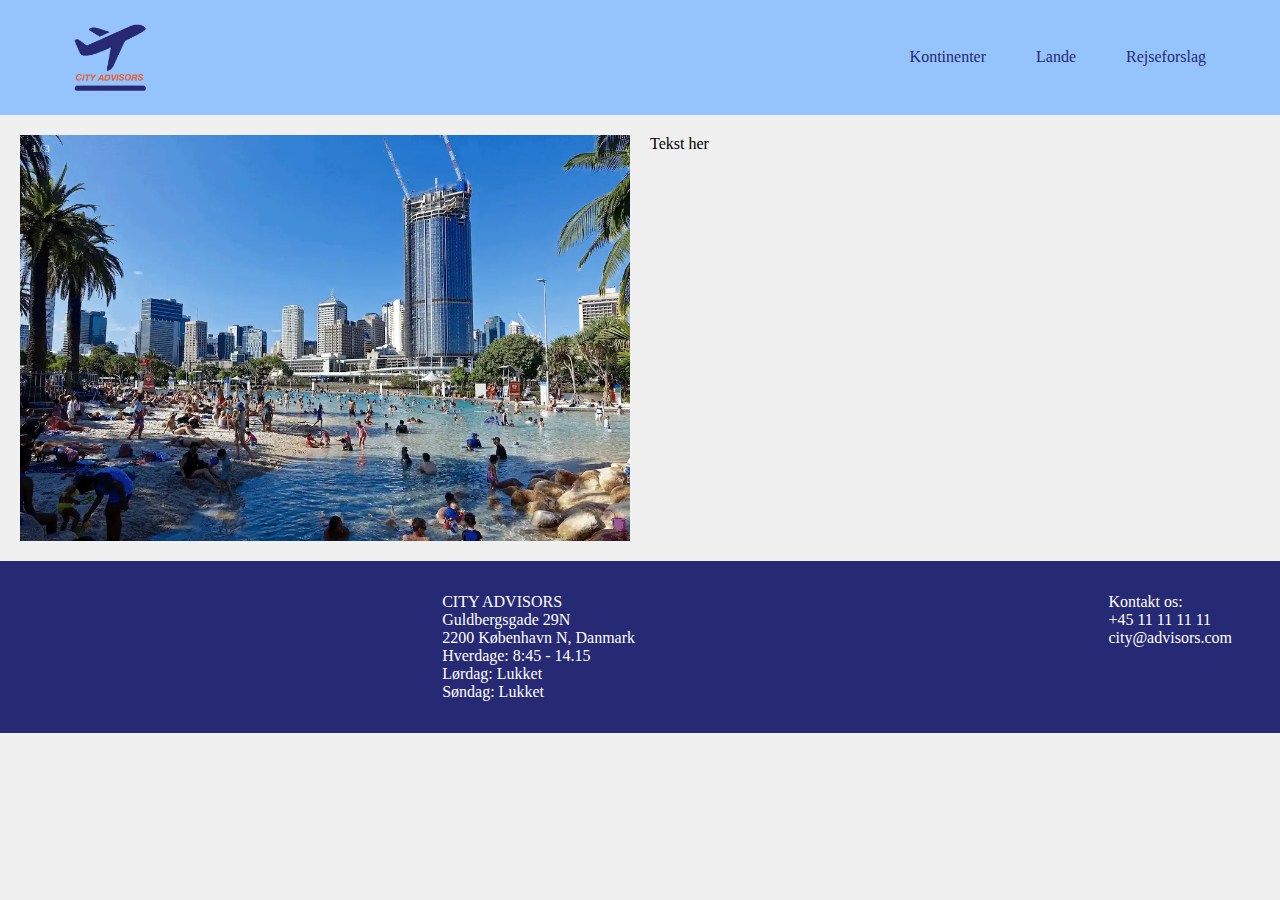
==== index.html @ 8c09bd36 "Tilføjet slideshow billeder" ====
<!DOCTYPE html>
<html lang="da">

<head>
    <meta charset="UTF-8">
    <meta http-equiv="X-UA-Compatible" content="IE=edge">
    <meta name="viewport" content="width=device-width, initial-scale=1.0">
    <link rel="stylesheet" href="css/index.css">
    <link rel="stylesheet" href="css/generel.css">
    <link rel="stylesheet" href="css/layout.css">
    <title>City Advisors</title>
</head>

<body>
    <header>
        <div>
            <a class="logo" href="index.html"><img src="img/cityadvisor_logo.webp" alt="logo-header"></a>
        </div>
        <div id="container">
            <div>
                <div class="bar1"></div>
                <div class="bar2"></div>
                <div class="bar3"></div>
            </div>

        </div>
        <nav class="main-menu">
            <ul>
                <li><a class="cta" href="kontinenter.html">Kontinenter</a></li>
                <li><a class="cta" href="lande.html">Lande</a></li>
                <li><a class="cta" href="forslag.html">Rejseforslag</a></li>
            </ul>
        </nav>
    </header>
    <main>
        <div class="grid_1-1">
            <div>
                <div class="slideshow-container">
                    <div class="mySlides fade">
                        <div class="numbertext">1 / 3</div>
                        <img src="img/water.webp" alt="Forsidebillede 1" style="width: 100%;">
                    </div>
                </div>
                <div class="slideshow-container">
                    <div class="mySlides fade">
                        <div class="numbertext">2 / 3</div>
                        <img src="img/womens.webp" alt="Forsidebillede 2" style="width: 100%;">
                    </div>
                </div>
                <div class="slideshow-container">
                    <div class="mySlides fade">
                        <div class="numbertext">3 / 3</div>
                        <img src="img/rismark.webp" alt="Forsidebillede 3" style="width: 100%;">
                    </div>
                </div>
                <div>
                    <span class="dot"></span>
                    <span class="dot"></span>
                    <span class="dot"></span>
                </div>
            </div>
            <div>
                <p>Tekst her</p>
            </div>
        </div>

    </main>
    <footer>
        <div class="grid_footer">
            <p class="footer_p">CITY ADVISORS <br>
                Guldbergsgade 29N <br>
                2200 København N, Danmark <br>
                Hverdage: 8:45 - 14.15 <br>
                Lørdag: Lukket <br>
                Søndag: Lukket <br>
            </p>
            <p class="footer_p">
                Kontakt os: <br>
                +45 11 11 11 11 <br>
                city@advisors.com <br>
            </p>
        </div>
    </footer>
</body>
<script src="js/burger.js"></script>
<script src="js/slide.js"></script>

</html>
---- css/index.css ----
/************* Slideshow *************/

@media (min-width: 800px) {
  .grid_1-1 {
    display: grid;
    grid-template-columns: 1fr 1fr;
    gap: 20px;
    padding: 20px;
  }
}

/************* Slideshow *************/

.myslides {
  display: none;
}

img {
  vertical-align: middle;
}

.slideshow-container {
  max-width: 1150px;
  position: relative;
  margin: auto;
}

.numbertext {
  color: #f2f2f2;
  font-size: 10px;
  padding: 8px 12px;
  position: absolute;
  top: 0;
}

.active {
  background-color: #717171;
}

.fade {
  animation-name: fade;
  animation-duration: 1.5s;
}

@keyframes fade {
  from {
    opacity: 0.4s;
  }
  to {
    opacity: 1;
  }
}

@media only screen and (max-width: 300px) {
  .text {
    font-size: 10px;
  }
}
---- css/generel.css ----
* {
  margin: 0;
  padding: 0;
  box-sizing: border-box;
}

img {
  width: 100%;
  height: auto;
  display: block;
}

body {
  background-color: #f0f0f0;
}

/************* Header *************/

header {
  top: 0;
  padding: 1.5rem;
  display: flex;
  justify-content: space-between;
  align-items: center;
  background-color: #95c4fd;
}

ul {
  list-style-type: none;
  display: flex;
  gap: 50px;
  margin-right: 50px;
}

nav ul a {
  list-style-type: none;
  text-decoration: none;
}

/************* Logo *************/

.logo {
  display: block;
  width: 4.5rem;
  margin-left: 50px;
}

@media (max-width: 800px) {
  .logo {
    width: 4rem;
    margin-left: 20px;
  }
}

/************* Burger Menu *************/

#container {
  background: transparent;
  border: none;
  display: none;
  text-align: right;
}

@media (max-width: 800px) {
  #container {
    display: block;
  }
  .main-menu.shown {
    display: contents;
  }

  .main-menu ul {
    display: none;
  }

  .main-menu.shown ul {
    border-top: 1px solid #262973;
    padding-top: 1rem;
    display: flex;
    flex-flow: column;
    flex-basis: 100%;
  }

  #container {
    display: grid;
    justify-content: end;
    cursor: pointer;
    width: 100%;
  }
  .main-menu.shown li {
    text-align: end;
  }

  .bar1,
  .bar2,
  .bar3 {
    width: 35px;
    height: 5px;
    background-color: #262973;
    margin: 6px 0;
    transition: 0.4s;
  }

  /***** Rotater første bar *****/
  .change .bar1 {
    transform: translate(0, 11px) rotate(-45deg);
  }

  /***** Rotater anden bar *****/
  .change .bar2 {
    opacity: 0;
  }

  /***** Rotater tredje bar *****/
  .change .bar3 {
    transform: translate(0, -11px) rotate(45deg);
  }
}

/************* Links *************/

.cta {
  list-style-type: none;
  text-decoration: none;
  color: #262973;
}

.cta:hover {
  color: #ff6c00;
}

/************* Footer *************/

footer {
  padding: 2rem 3rem;
  background-color: #262973;
  font-size: 1rem;
  color: white;
}

.grid_footer {
  display: grid;
  gap: 10px;
  grid-template-columns: 1fr 1fr;
  justify-items: right;
}
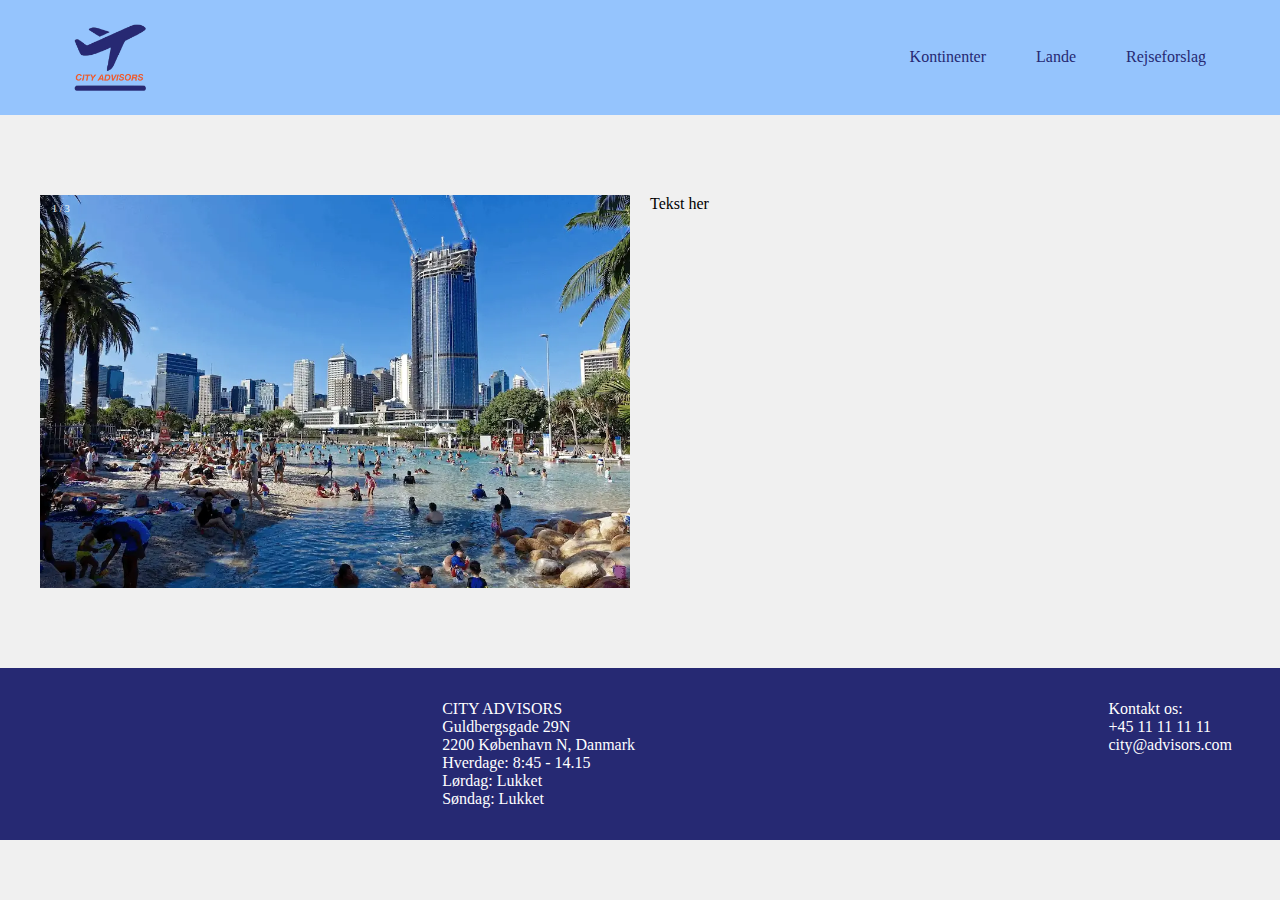
==== commit b43aa67e: "ændringer" ====
--- a/index.html
+++ b/index.html
@@ -1,88 +1,99 @@
 <!DOCTYPE html>
 <html lang="da">
+  <head>
+    <meta charset="UTF-8" />
+    <meta http-equiv="X-UA-Compatible" content="IE=edge" />
+    <meta name="viewport" content="width=device-width, initial-scale=1.0" />
+    <link rel="stylesheet" href="css/index.css" />
+    <link rel="stylesheet" href="css/generel.css" />
+    <link rel="stylesheet" href="css/layout.css" />
+    <title>City Advisors</title>
+  </head>
 
-<head>
-    <meta charset="UTF-8">
-    <meta http-equiv="X-UA-Compatible" content="IE=edge">
-    <meta name="viewport" content="width=device-width, initial-scale=1.0">
-    <link rel="stylesheet" href="css/index.css">
-    <link rel="stylesheet" href="css/generel.css">
-    <link rel="stylesheet" href="css/layout.css">
-    <title>City Advisors</title>
-</head>
-
-<body>
+  <body>
     <header>
+      <div>
+        <a class="logo" href="index.html"
+          ><img src="img/cityadvisor_logo.webp" alt="logo-header"
+        /></a>
+      </div>
+      <div id="container">
         <div>
-            <a class="logo" href="index.html"><img src="img/cityadvisor_logo.webp" alt="logo-header"></a>
+          <div class="bar1"></div>
+          <div class="bar2"></div>
+          <div class="bar3"></div>
         </div>
-        <div id="container">
-            <div>
-                <div class="bar1"></div>
-                <div class="bar2"></div>
-                <div class="bar3"></div>
-            </div>
-
-        </div>
-        <nav class="main-menu">
-            <ul>
-                <li><a class="cta" href="kontinenter.html">Kontinenter</a></li>
-                <li><a class="cta" href="lande.html">Lande</a></li>
-                <li><a class="cta" href="forslag.html">Rejseforslag</a></li>
-            </ul>
-        </nav>
+      </div>
+      <nav class="main-menu">
+        <ul>
+          <li><a class="cta" href="kontinenter.html">Kontinenter</a></li>
+          <li><a class="cta" href="lande.html">Lande</a></li>
+          <li><a class="cta" href="forms.html">Rejseforslag</a></li>
+        </ul>
+      </nav>
     </header>
     <main>
-        <div class="grid_1-1">
-            <div>
-                <div class="slideshow-container">
-                    <div class="mySlides fade">
-                        <div class="numbertext">1 / 3</div>
-                        <img src="img/water.webp" alt="Forsidebillede 1" style="width: 100%;">
-                    </div>
-                </div>
-                <div class="slideshow-container">
-                    <div class="mySlides fade">
-                        <div class="numbertext">2 / 3</div>
-                        <img src="img/womens.webp" alt="Forsidebillede 2" style="width: 100%;">
-                    </div>
-                </div>
-                <div class="slideshow-container">
-                    <div class="mySlides fade">
-                        <div class="numbertext">3 / 3</div>
-                        <img src="img/rismark.webp" alt="Forsidebillede 3" style="width: 100%;">
-                    </div>
-                </div>
-                <div>
-                    <span class="dot"></span>
-                    <span class="dot"></span>
-                    <span class="dot"></span>
-                </div>
+      <div class="grid_1-1">
+        <div>
+          <div class="slideshow-container">
+            <div class="mySlides fade">
+              <div class="numbertext">1 / 3</div>
+              <img
+                src="img/water.webp"
+                alt="Forsidebillede 1"
+                style="width: 100%"
+              />
             </div>
-            <div>
-                <p>Tekst her</p>
+          </div>
+          <div class="slideshow-container">
+            <div class="mySlides fade">
+              <div class="numbertext">2 / 3</div>
+              <img
+                src="img/womens.webp"
+                alt="Forsidebillede 2"
+                style="width: 100%"
+              />
             </div>
+          </div>
+          <div class="slideshow-container">
+            <div class="mySlides fade">
+              <div class="numbertext">3 / 3</div>
+              <img
+                src="img/rismark.webp"
+                alt="Forsidebillede 3"
+                style="width: 100%"
+              />
+            </div>
+          </div>
+          <div>
+            <span class="dot"></span>
+            <span class="dot"></span>
+            <span class="dot"></span>
+          </div>
         </div>
-
+        <div>
+          <p>Tekst her</p>
+        </div>
+      </div>
     </main>
     <footer>
-        <div class="grid_footer">
-            <p class="footer_p">CITY ADVISORS <br>
-                Guldbergsgade 29N <br>
-                2200 København N, Danmark <br>
-                Hverdage: 8:45 - 14.15 <br>
-                Lørdag: Lukket <br>
-                Søndag: Lukket <br>
-            </p>
-            <p class="footer_p">
-                Kontakt os: <br>
-                +45 11 11 11 11 <br>
-                city@advisors.com <br>
-            </p>
-        </div>
+      <div class="grid_footer">
+        <p class="footer_p">
+          CITY ADVISORS <br />
+          Guldbergsgade 29N <br />
+          2200 København N, Danmark <br />
+          Hverdage: 8:45 - 14.15 <br />
+          Lørdag: Lukket <br />
+          Søndag: Lukket <br />
+        </p>
+        <p class="footer_p">
+          Kontakt os: <br />
+          +45 11 11 11 11 <br />
+          city@advisors.com <br />
+        </p>
+      </div>
     </footer>
-</body>
-<script src="js/burger.js"></script>
-<script src="js/slide.js"></script>
-
-</html>+  </body>
+  <script src="js/burger.js"></script>
+  <script src="js/slide.js"></script>
+</html>
--- a/css/index.css
+++ b/css/index.css
@@ -5,7 +5,15 @@
     display: grid;
     grid-template-columns: 1fr 1fr;
     gap: 20px;
-    padding: 20px;
+    padding: 40px;
+    margin-top: 40px;
+    margin-bottom: 40px;
+  }
+}
+
+@media (max-width: 800px) {
+  .grid_1-1 {
+    padding: 10px;
   }
 }
 
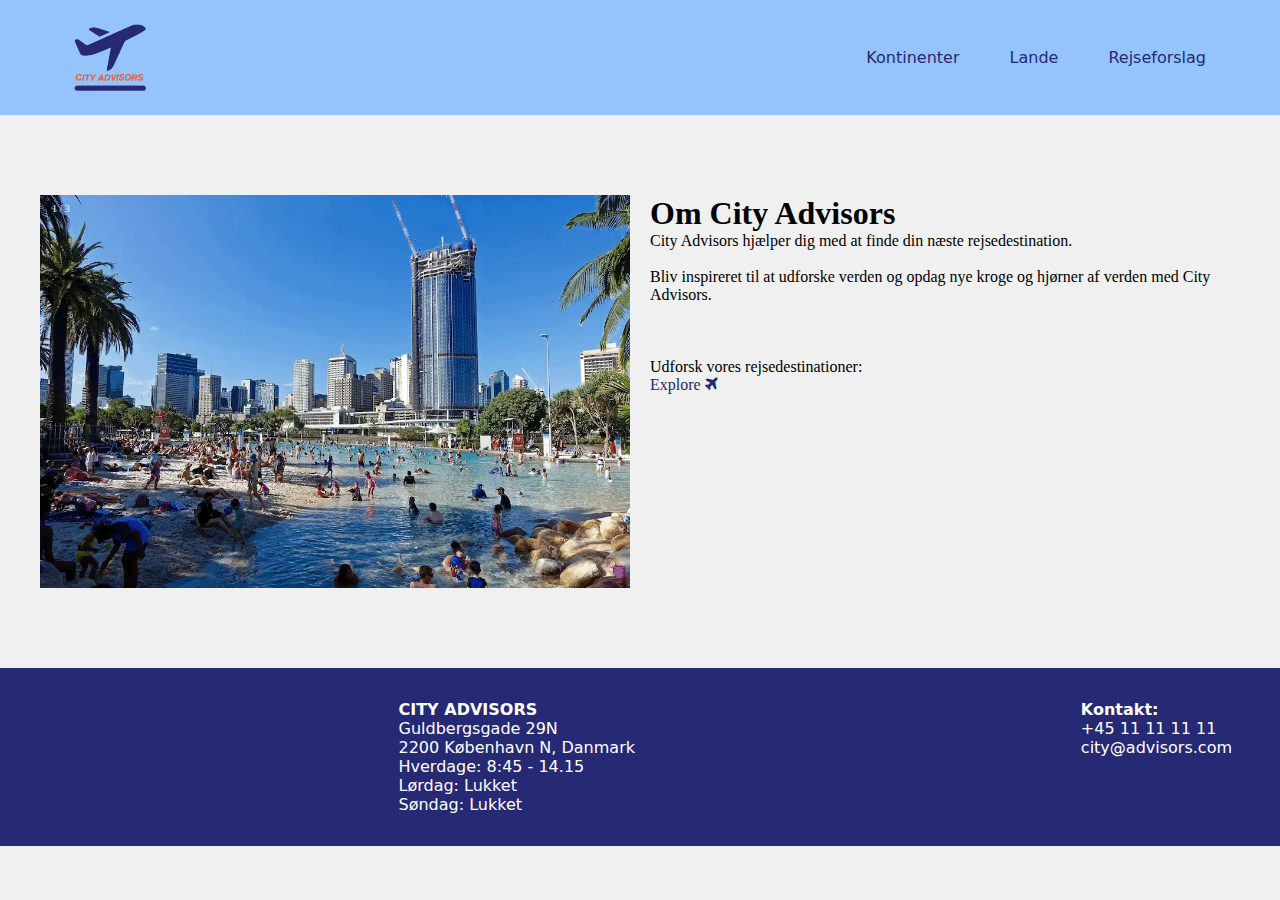
==== commit d70ecd1a: "rettet forside" ====
--- a/index.html
+++ b/index.html
@@ -1,21 +1,25 @@
 <!DOCTYPE html>
 <html lang="da">
-  <head>
-    <meta charset="UTF-8" />
-    <meta http-equiv="X-UA-Compatible" content="IE=edge" />
-    <meta name="viewport" content="width=device-width, initial-scale=1.0" />
-    <link rel="stylesheet" href="css/index.css" />
-    <link rel="stylesheet" href="css/generel.css" />
-    <link rel="stylesheet" href="css/layout.css" />
-    <title>City Advisors</title>
-  </head>
 
-  <body>
-    <header>
+<head>
+  <meta charset="UTF-8">
+  <meta http-equiv="X-UA-Compatible" content="IE=edge">
+  <meta name="viewport" content="width=device-width, initial-scale=1.0">
+  <link rel="stylesheet" href="https://maxcdn.bootstrapcdn.com/font-awesome/4.4.0/css/font-awesome.min.css">
+  <link rel="stylesheet" href="css/index.css">
+  <link rel="stylesheet" href="css/generel.css">
+  <link rel="stylesheet" href="css/layout.css">
+  <title>City Advisors</title>
+</head>
+
+<body>
+  <header>
+    <div>
+      <a class="logo" href="index.html"><img src="img/cityadvisor_logo.webp" alt="logo-header" /></a>
+    </div>
+    <div id="container">
       <div>
-        <a class="logo" href="index.html"
-          ><img src="img/cityadvisor_logo.webp" alt="logo-header"
-        /></a>
+        <a class="logo" href="index.html"><img src="img/cityadvisor_logo.webp" alt="logo-header" /></a>
       </div>
       <div id="container">
         <div>
@@ -24,76 +28,80 @@
           <div class="bar3"></div>
         </div>
       </div>
-      <nav class="main-menu">
-        <ul>
-          <li><a class="cta" href="kontinenter.html">Kontinenter</a></li>
-          <li><a class="cta" href="lande.html">Lande</a></li>
-          <li><a class="cta" href="forms.html">Rejseforslag</a></li>
-        </ul>
-      </nav>
-    </header>
-    <main>
-      <div class="grid_1-1">
-        <div>
-          <div class="slideshow-container">
-            <div class="mySlides fade">
-              <div class="numbertext">1 / 3</div>
-              <img
-                src="img/water.webp"
-                alt="Forsidebillede 1"
-                style="width: 100%"
-              />
-            </div>
+    </div>
+    <nav class="main-menu">
+      <ul>
+        <li><a class="cta" href="kontinenter.html">Kontinenter</a></li>
+        <li><a class="cta" href="lande.html">Lande</a></li>
+        <li><a class="cta" href="forms.html">Rejseforslag</a></li>
+      </ul>
+    </nav>
+
+  </header>
+  <main>
+    <div class="grid_1-1">
+      <div>
+        <div class="slideshow-container">
+          <div class="mySlides fade">
+            <div class="numbertext">1 / 3</div>
+            <img src="img/water.webp" alt="Forsidebillede 1" style="width: 100%" />
           </div>
-          <div class="slideshow-container">
-            <div class="mySlides fade">
-              <div class="numbertext">2 / 3</div>
-              <img
-                src="img/womens.webp"
-                alt="Forsidebillede 2"
-                style="width: 100%"
-              />
-            </div>
+        </div>
+        <div class="slideshow-container">
+          <div class="mySlides fade">
+            <div class="numbertext">2 / 3</div>
+            <img src="img/womens.webp" alt="Forsidebillede 2" style="width: 100%" />
           </div>
-          <div class="slideshow-container">
-            <div class="mySlides fade">
-              <div class="numbertext">3 / 3</div>
-              <img
-                src="img/rismark.webp"
-                alt="Forsidebillede 3"
-                style="width: 100%"
-              />
-            </div>
-          </div>
-          <div>
-            <span class="dot"></span>
-            <span class="dot"></span>
-            <span class="dot"></span>
+        </div>
+        <div class="slideshow-container">
+          <div class="mySlides fade">
+            <div class="numbertext">3 / 3</div>
+            <img src="img/rismark.webp" alt="Forsidebillede 3" style="width: 100%;">
           </div>
         </div>
         <div>
-          <p>Tekst her</p>
+          <span class="dot"></span>
+          <span class="dot"></span>
+          <span class="dot"></span>
         </div>
       </div>
-    </main>
-    <footer>
-      <div class="grid_footer">
-        <p class="footer_p">
-          CITY ADVISORS <br />
-          Guldbergsgade 29N <br />
-          2200 København N, Danmark <br />
-          Hverdage: 8:45 - 14.15 <br />
-          Lørdag: Lukket <br />
-          Søndag: Lukket <br />
-        </p>
-        <p class="footer_p">
-          Kontakt os: <br />
-          +45 11 11 11 11 <br />
-          city@advisors.com <br />
-        </p>
+      <div class="center">
+        <h1 class="orange">Om City Advisors</h1>
+        <div class="blue">
+          <p>City Advisors hjælper dig med at finde din næste rejsedestination.</p>
+          <br>
+          <p>Bliv inspireret til at udforske verden og opdag nye kroge og hjørner af verden
+            med City Advisors.</p>
+          <br>
+          <br>
+          <br>
+          <p class="padding">Udforsk vores rejsedestinationer:</p>
+        </div>
+        <a href="kontinenter.html" class="cta knap">Explore <i class="fa fa-plane"></i></a>
+        <br>
+        <br>
+        <br>
       </div>
-    </footer>
-  </body>
-  <script src="js/burger.js"></script>
-  <script src="js/slide.js"></script>
-</html>
+    </div>
+  </main>
+  <footer>
+    <div class="grid_footer">
+      <p class="footer_p"><b class="orange">CITY ADVISORS</b> <br>
+        Guldbergsgade 29N <br>
+        2200 København N, Danmark <br>
+        Hverdage: 8:45 - 14.15 <br>
+        Lørdag: Lukket <br>
+        Søndag: Lukket <br>
+      </p>
+      <p class="footer_p">
+        <b class="orange">Kontakt:</b><br>
+        +45 11 11 11 11 <br>
+        city@advisors.com <br>
+      </p>
+    </div>
+  </footer>
+</body>
+<script src="js/burger.js"></script>
+<script src="js/slide.js"></script>
+
+</html>--- a/css/generel.css
+++ b/css/generel.css
@@ -35,6 +35,8 @@
 nav ul a {
   list-style-type: none;
   text-decoration: none;
+  font-family: system-ui, -apple-system, BlinkMacSystemFont, "Segoe UI", Roboto,
+    Oxygen, Ubuntu, Cantarell, "Open Sans", "Helvetica Neue", sans-serif;
 }
 
 /************* Logo *************/
@@ -136,6 +138,8 @@
   background-color: #262973;
   font-size: 1rem;
   color: white;
+  font-family: system-ui, -apple-system, BlinkMacSystemFont, "Segoe UI", Roboto,
+    Oxygen, Ubuntu, Cantarell, "Open Sans", "Helvetica Neue", sans-serif;
 }
 
 .grid_footer {
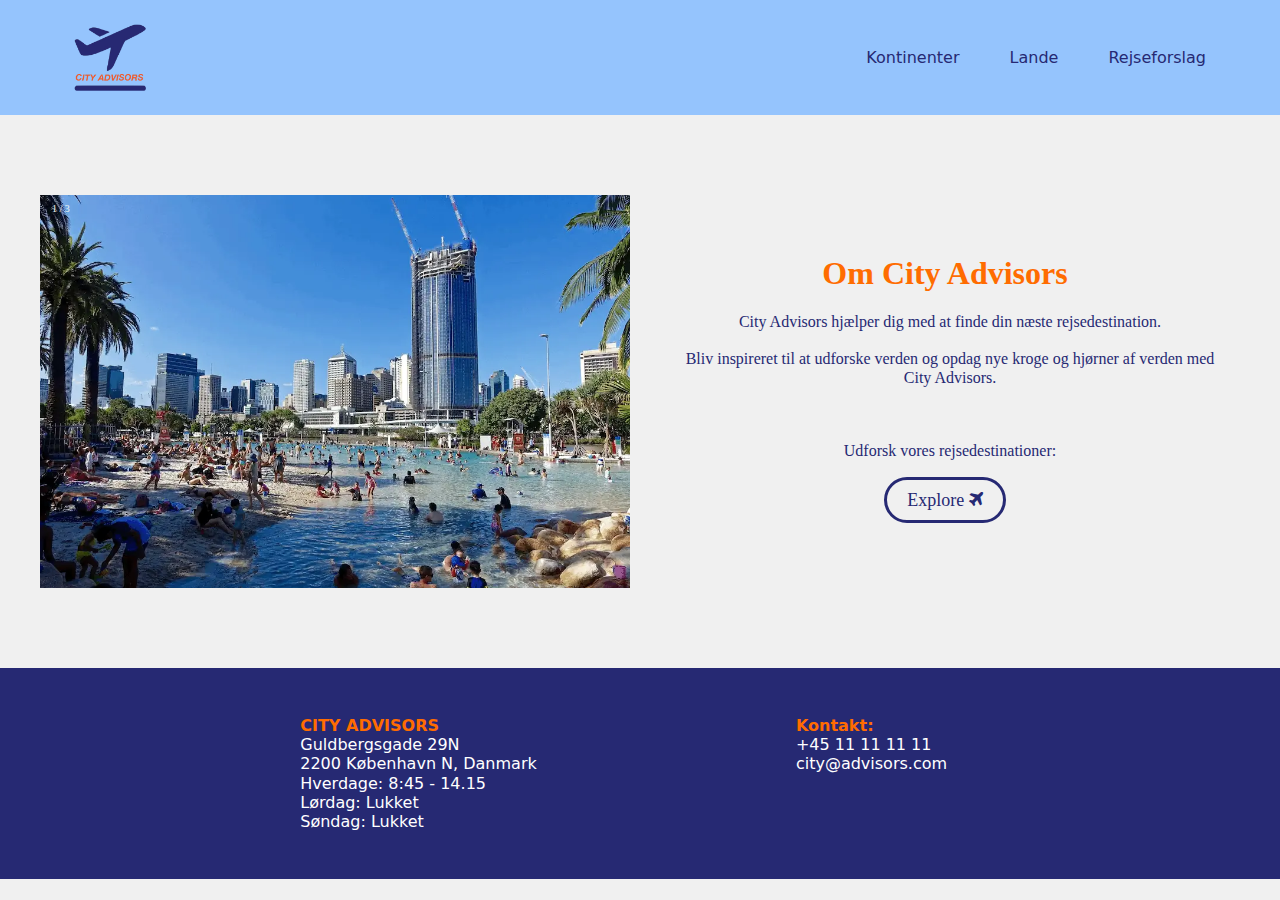
==== commit 73daa6c6: "fjernet logo" ====
--- a/index.html
+++ b/index.html
@@ -19,15 +19,11 @@
     </div>
     <div id="container">
       <div>
-        <a class="logo" href="index.html"><img src="img/cityadvisor_logo.webp" alt="logo-header" /></a>
+        <div class="bar1"></div>
+        <div class="bar2"></div>
+        <div class="bar3"></div>
       </div>
-      <div id="container">
-        <div>
-          <div class="bar1"></div>
-          <div class="bar2"></div>
-          <div class="bar3"></div>
-        </div>
-      </div>
+    </div>
     </div>
     <nav class="main-menu">
       <ul>
--- a/css/index.css
+++ b/css/index.css
@@ -64,3 +64,40 @@
     font-size: 10px;
   }
 }
+
+/************* Tekst *************/
+
+h1 {
+  text-align: center;
+  padding: 20px;
+  margin-top: 40px;
+}
+
+p {
+  font-size: 16px;
+  letter-spacing: 0.5;
+  max-width: 80ch;
+  line-height: 1.2;
+  margin-left: 10px;
+}
+
+.center {
+  text-align: center;
+  padding-left: 20px;
+  padding-right: 20px;
+}
+
+.padding {
+  padding-bottom: 30px;
+}
+
+.knap {
+  border: 3px solid #262973;
+  background-color: #f0f0f0;
+  font-size: 18px;
+  padding: 10px;
+  padding-left: 20px;
+  padding-right: 20px;
+  border-radius: 30px;
+  text-align: center;
+}
--- a/css/generel.css
+++ b/css/generel.css
@@ -35,23 +35,7 @@
 nav ul a {
   list-style-type: none;
   text-decoration: none;
-  font-family: system-ui, -apple-system, BlinkMacSystemFont, "Segoe UI", Roboto,
-    Oxygen, Ubuntu, Cantarell, "Open Sans", "Helvetica Neue", sans-serif;
-}
-
-/************* Logo *************/
-
-.logo {
-  display: block;
-  width: 4.5rem;
-  margin-left: 50px;
-}
-
-@media (max-width: 800px) {
-  .logo {
-    width: 4rem;
-    margin-left: 20px;
-  }
+  font-family: system-ui, -apple-system, BlinkMacSystemFont, "Segoe UI", Roboto, Oxygen, Ubuntu, Cantarell, "Open Sans", "Helvetica Neue", sans-serif;
 }
 
 /************* Burger Menu *************/
@@ -134,17 +118,22 @@
 /************* Footer *************/
 
 footer {
-  padding: 2rem 3rem;
+  padding: 3rem 12rem 3rem 12rem;
   background-color: #262973;
   font-size: 1rem;
   color: white;
-  font-family: system-ui, -apple-system, BlinkMacSystemFont, "Segoe UI", Roboto,
-    Oxygen, Ubuntu, Cantarell, "Open Sans", "Helvetica Neue", sans-serif;
+  font-family: system-ui, -apple-system, BlinkMacSystemFont, "Segoe UI", Roboto, Oxygen, Ubuntu, Cantarell, "Open Sans", "Helvetica Neue", sans-serif;
+}
+
+@media (max-width: 800px) {
+  footer {
+    padding: 2rem;
+  }
 }
 
 .grid_footer {
   display: grid;
   gap: 10px;
   grid-template-columns: 1fr 1fr;
-  justify-items: right;
+  justify-items: center;
 }
--- a/css/layout.css
+++ b/css/layout.css
@@ -0,0 +1,24 @@
+/************* Logo *************/
+
+.logo {
+  display: block;
+  width: 4.5rem;
+  margin-left: 50px;
+}
+
+@media (max-width: 800px) {
+  .logo {
+    width: 4rem;
+    margin-left: 20px;
+  }
+}
+
+/************* Tekstfarver *************/
+
+.blue {
+  color: #262973;
+}
+
+.orange {
+  color: #ff6c00;
+}
